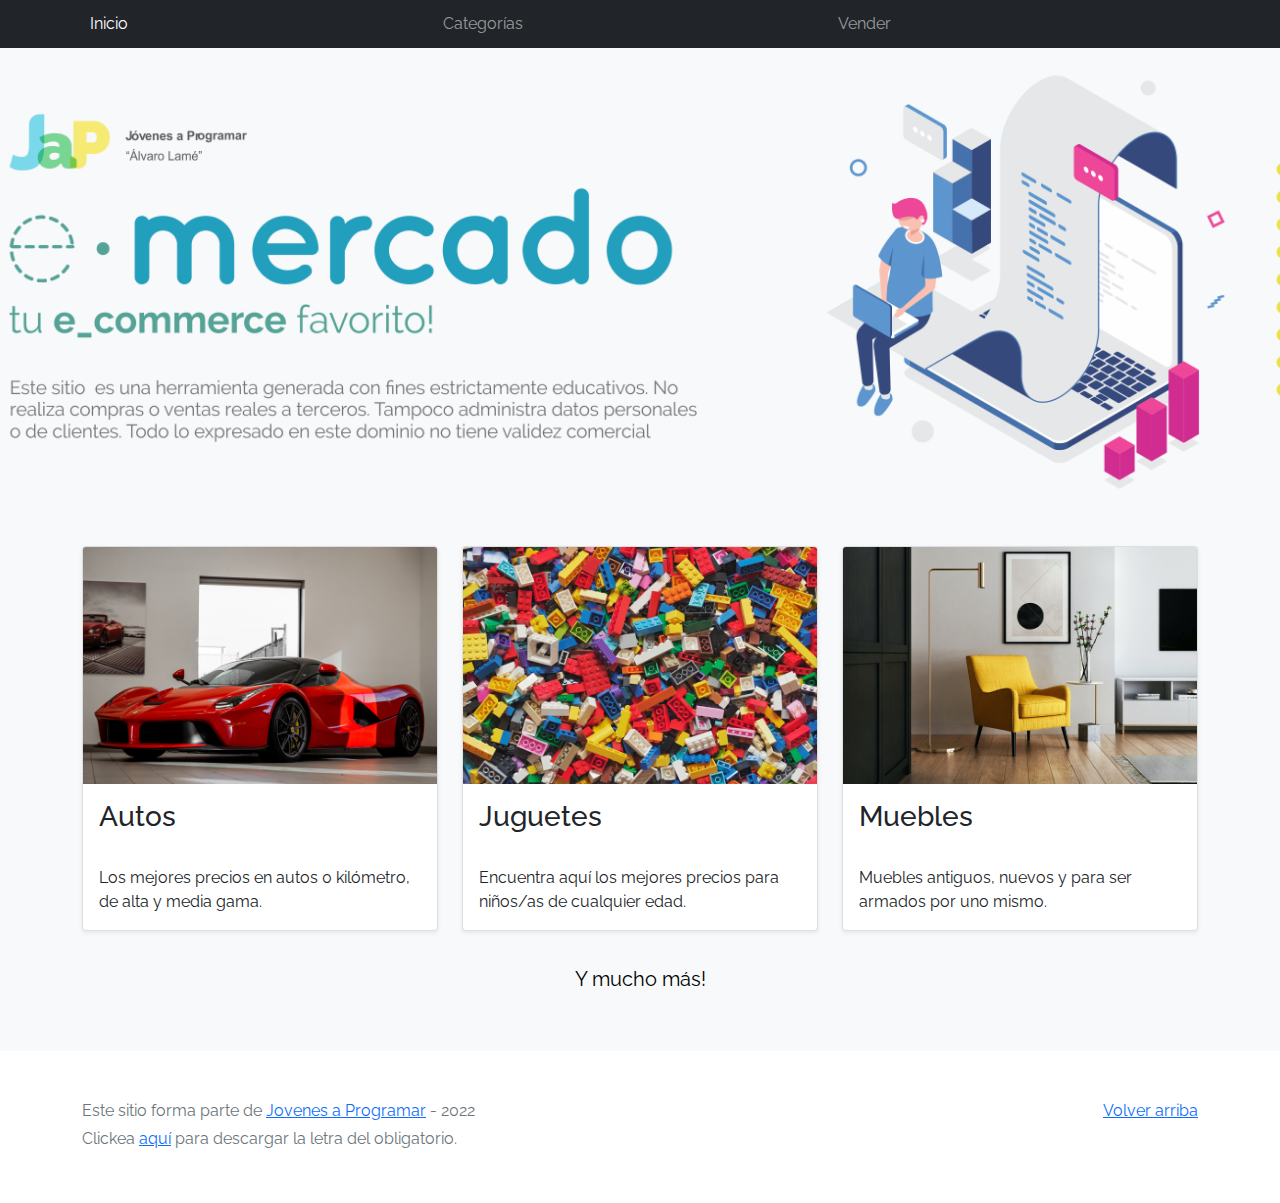
==== index.html @ f9af1d80 "workspace" ====
<!DOCTYPE html>
<html lang="es">

<head>
  <meta http-equiv="Content-Type" content="text/html; charset=UTF-8">
  <meta name="viewport" content="width=device-width, initial-scale=1, shrink-to-fit=no">
  <title>eMercado - Todo lo que busques está aquí</title>

  <link href="https://fonts.googleapis.com/css?family=Raleway:300,300i,400,400i,700,700i,900,900i" rel="stylesheet">
  <link href="css/bootstrap.min.css" rel="stylesheet">
  <link href="css/styles.css" rel="stylesheet">
</head>

<body>
  <nav class="navbar navbar-expand-lg navbar-dark bg-dark p-1">
    <div class="container">
      <button class="navbar-toggler" type="button" data-bs-toggle="collapse" data-bs-target="#navbarNav"
        aria-controls="navbarNav" aria-expanded="false" aria-label="Toggle navigation">
        <span class="navbar-toggler-icon"></span>
      </button>
      <div class="collapse navbar-collapse" id="navbarNav">
        <ul class="navbar-nav w-100 justify-content-between">
          <li class="nav-item">
            <a class="nav-link active" href="index.html">Inicio</a>
          </li>
          <li class="nav-item">
            <a class="nav-link" href="categories.html">Categorías</a>
          </li>
          <li class="nav-item">
            <a class="nav-link" href="sell.html">Vender</a>
          </li>
          <li class="nav-item">
          </li>
        </ul>
      </div>
    </div>
  </nav>
  <main>
    <div class="jumbotron text-center"></div>
    <div class="album py-5 bg-light">
      <div class="container">
        <div class="row">
          <div class="col-md-4">
            <div class="card mb-4 shadow-sm custom-card cursor-active" id="autos">
              <img class="bd-placeholder-img card-img-top" src="img/cars_index.jpg"
                alt="Imgagen representativa de la categoría 'Autos'">
              <h3 class="m-3">Autos</h3>
              <div class="card-body">
                <p class="card-text">Los mejores precios en autos 0 kilómetro, de alta y media gama.</p>
              </div>
            </div>
          </div>
          <div class="col-md-4">
            <div class="card mb-4 shadow-sm custom-card cursor-active" id="juguetes">
              <img class="bd-placeholder-img card-img-top" src="img/toys_index.jpg"
                alt="Imgagen representativa de la categoría 'Juguetes'">
              <h3 class="m-3">Juguetes</h3>
              <div class="card-body">
                <p class="card-text">Encuentra aquí los mejores precios para niños/as de cualquier edad.</p>
              </div>
            </div>
          </div>
          <div class="col-md-4">
            <div class="card mb-4 shadow-sm custom-card cursor-active" id="muebles">
              <img class="bd-placeholder-img card-img-top" src="img/furniture_index.jpg"
                alt="Imgagen representativa de la categoría 'Muebles'">
              <h3 class="m-3">Muebles</h3>
              <div class="card-body">
                <p class="card-text">Muebles antiguos, nuevos y para ser armados por uno mismo.</p>
              </div>
            </div>
          </div>
        </div>
        <div class="row">
          <a class="btn btn-light btn-lg btn-block" href="categories.html">Y mucho más!</a>
        </div>
      </div>
    </div>
  </main>
  <footer class="text-muted">
    <div class="container">
      <p class="float-end">
        <a href="#">Volver arriba</a>
      </p>
      <p>Este sitio forma parte de <a href="https://jovenesaprogramar.edu.uy/" target="_blank">Jovenes a Programar</a> -
        2022</p>
      <p>Clickea <a target="_blank" href="Letra.pdf">aquí</a> para descargar la letra del obligatorio.</p>
    </div>
  </footer>
  <script src="js/bootstrap.bundle.min.js"></script>
  <script src="js/index.js"></script>
  <script src="js/init.js"></script>
</body>

</html>
---- css/styles.css ----
.jumbotron,
.card-body,
.container,
.site-header {
  font-family: 'Raleway', serif !important;
}

.jumbotron .display-4 {
  font-weight: bold;
}

nav a {
  text-decoration: none;
}

.bd-placeholder-img {
  font-size: 1.125rem;
  text-anchor: middle;
  -webkit-user-select: none;
  -moz-user-select: none;
  -ms-user-select: none;
  user-select: none;
}

@media (min-width: 768px) {
  .bd-placeholder-img-lg {
    font-size: 3.5rem;
  }
}

.jumbotron {
  height: 50vh;
  padding: 5em inherit;
  margin-bottom: 0;
  background-color: #53C0FB;
  background: url('../img/cover_back.png');
  background-size: cover;
  background-position: center;
  background-repeat: no-repeat;
  color: black;
  font-weight: bold;
}

@media (min-width: 768px) {
  .jumbotron {
    padding-top: 6rem;
    padding-bottom: 6rem;
  }
}

.jumbotron p:last-child {
  margin-bottom: 0;
}

.jumbotron-heading {
  font-weight: 300;
}

.jumbotron .container {
  max-width: 40rem;
  background-color: rgba(255, 255, 255, 0.5);
  border-radius: 10px;
  text-shadow: 1px 1px 2px grey;
}

.jumbotron .lead {
  font-size: 38px;
}

footer {
  padding-top: 3rem;
  padding-bottom: 3rem;
}

footer p {
  margin-bottom: .25rem;
}

.site-header a {
  color: white;
  transition: ease-in-out color .15s;
}

.site-header .dropdown-menu a {
  color: black;
}

.dropzone {
  border: 2px dashed #0087F7;
  border-radius: 5px;
  background: white;
}

.img-fit {
  max-height: 100%;
}

.alert {
  position: fixed;
  top: 80px;
  width: 50%;
  left: 50%;
  transform: translate(-50%, 0);
}

.lds-ring {
  display: inline-block;
  position: relative;
  width: 64px;
  height: 64px;
  top: 50%;
  left: 50%;
}

.cursor-active {
  cursor: pointer;
}

.left {
  float: left;
  padding: 4px;
  background-color: rgba(255, 255, 255, 0.5);
}

.lds-ring div {
  box-sizing: border-box;
  display: block;
  position: absolute;
  width: 51px;
  height: 51px;
  margin: 6px;
  border: 6px solid #fff;
  border-radius: 50%;
  animation: lds-ring 1.2s cubic-bezier(0.5, 0, 0.5, 1) infinite;
  border-color: #fff transparent transparent transparent;
}

.lds-ring div:nth-child(1) {
  animation-delay: -0.45s;
}

.lds-ring div:nth-child(2) {
  animation-delay: -0.3s;
}

.lds-ring div:nth-child(3) {
  animation-delay: -0.15s;
}

@keyframes lds-ring {
  0% {
    transform: rotate(0deg);
  }

  100% {
    transform: rotate(360deg);
  }
}

.signin {
  width: 100%;
  max-width: 330px;
  padding: 15px;
  margin: auto;
}

#spinner-wrapper {
  position: fixed;
  background-color: rgba(0, 0, 0, 0.5);
  width: 100%;
  height: 100%;
  top: 0;
  left: 0;
  z-index: 1021;
  display: none;
}

main {
  min-height: calc(100vh - 210px);
}

a.custom-card,
a.custom-card:hover {
  color: inherit;
  text-decoration: inherit;
}

.checked {
  color: orange;
}
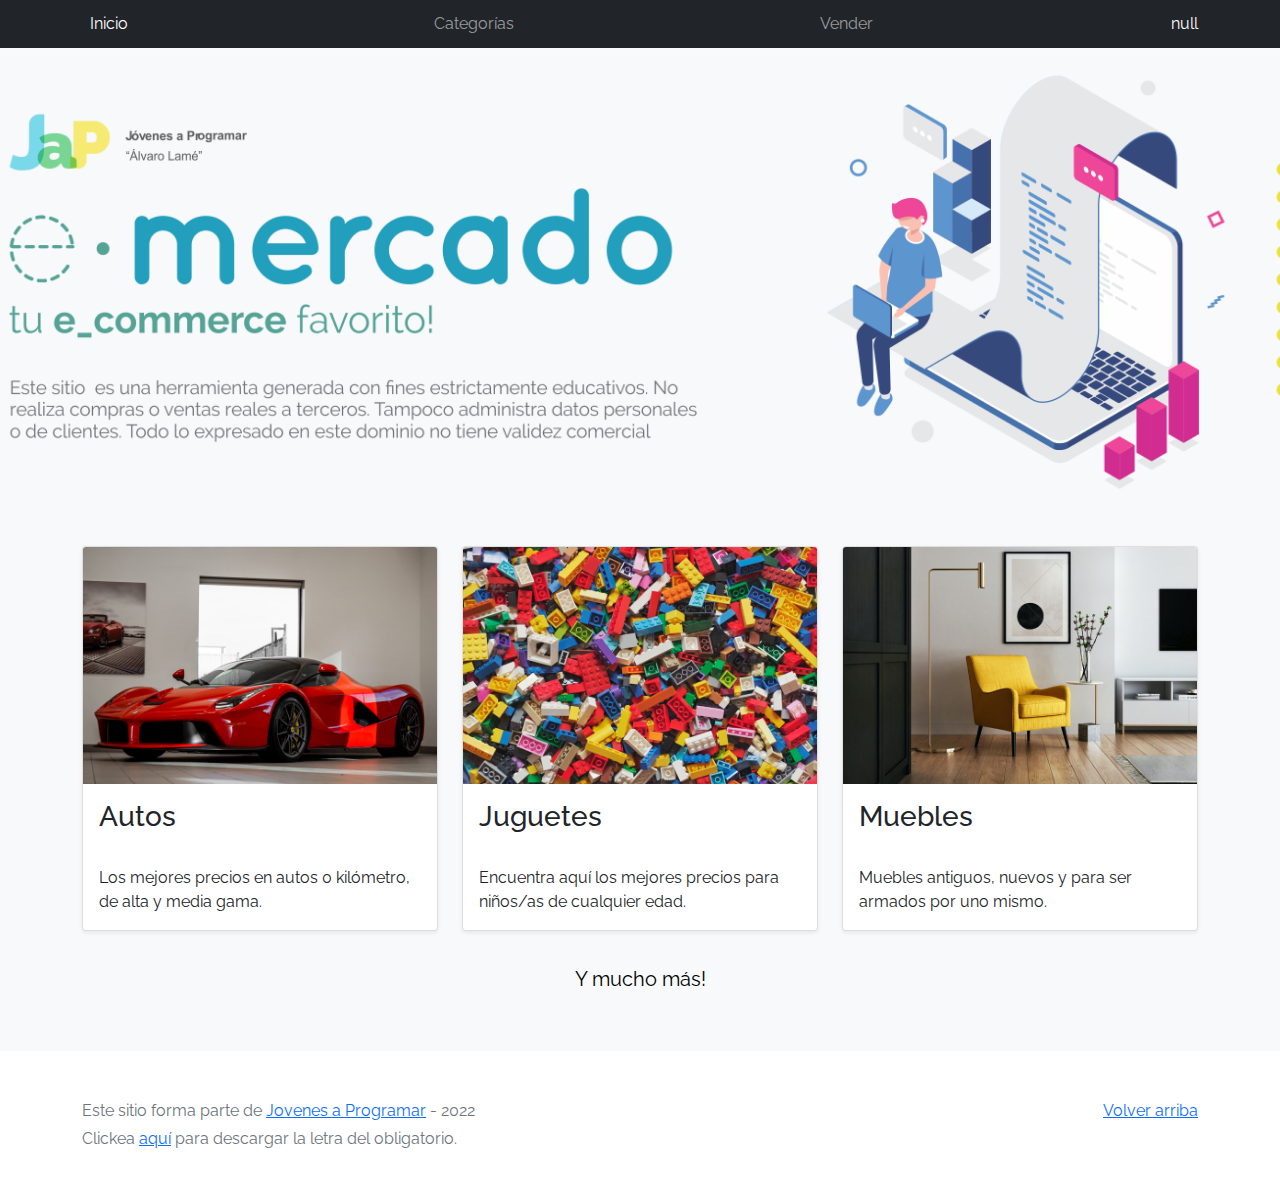
==== commit b1b4f469: "entrega 2.1" ====
--- a/index.html
+++ b/index.html
@@ -32,6 +32,7 @@
           <li class="nav-item">
           </li>
         </ul>
+        <div id="userData"></div>
       </div>
     </div>
   </nav>
--- a/css/styles.css
+++ b/css/styles.css
@@ -187,4 +187,91 @@
 
 .checked {
   color: orange;
+}
+
+form#loginForm {
+  display: flex;
+  flex-direction: column;
+  justify-content: center;
+ 
+}
+#log{
+  display: flex;
+  font-weight: 900;
+  justify-content: center;
+}
+#User{
+  size: 20px;
+  color:#1b1b1b;
+  margin: 0 auto;
+}
+#password{
+  color: #1b1b1b;
+  margin: 0 auto;
+}
+#Send{
+  background-color: rgb(34, 91, 248);
+  color: #fff;
+  width: min-content;
+  margin: 0 auto;
+  
+}
+#logimg{
+  display: flex;
+  justify-content: center;
+  height: 200px;
+  margin: 0 auto;
+
+}
+
+
+#prodCar{
+ display: block;
+ padding: 25px;
+}
+
+#CarImg{
+  display: block;
+  float: left;
+  padding: .25rem;
+  background-color: #fff;
+  border: 1px solid #dee2e6;
+  border-radius: .25rem;
+  max-width: 100%;
+  height: 100px;
+}
+#CarName{
+  display: inline-block;
+  position: relative;
+  padding: 1%;
+  font-weight: 200;
+}
+#CarDesc{
+  display: block;
+  position: relative;
+  font-size: small;
+}
+#CarCost{
+  display: block;
+  position: relative;
+  font-size: small;
+  font-weight: bold;
+}
+#CarSC{
+  display: block;
+  position: relative;
+  float: right;
+  
+
+}
+#userData{
+  display: flex;
+  float: left;
+  position: relative;
+  color: #fff;
+}
+#search{
+  display: flex;
+  position: relative;
+  float: left;
 }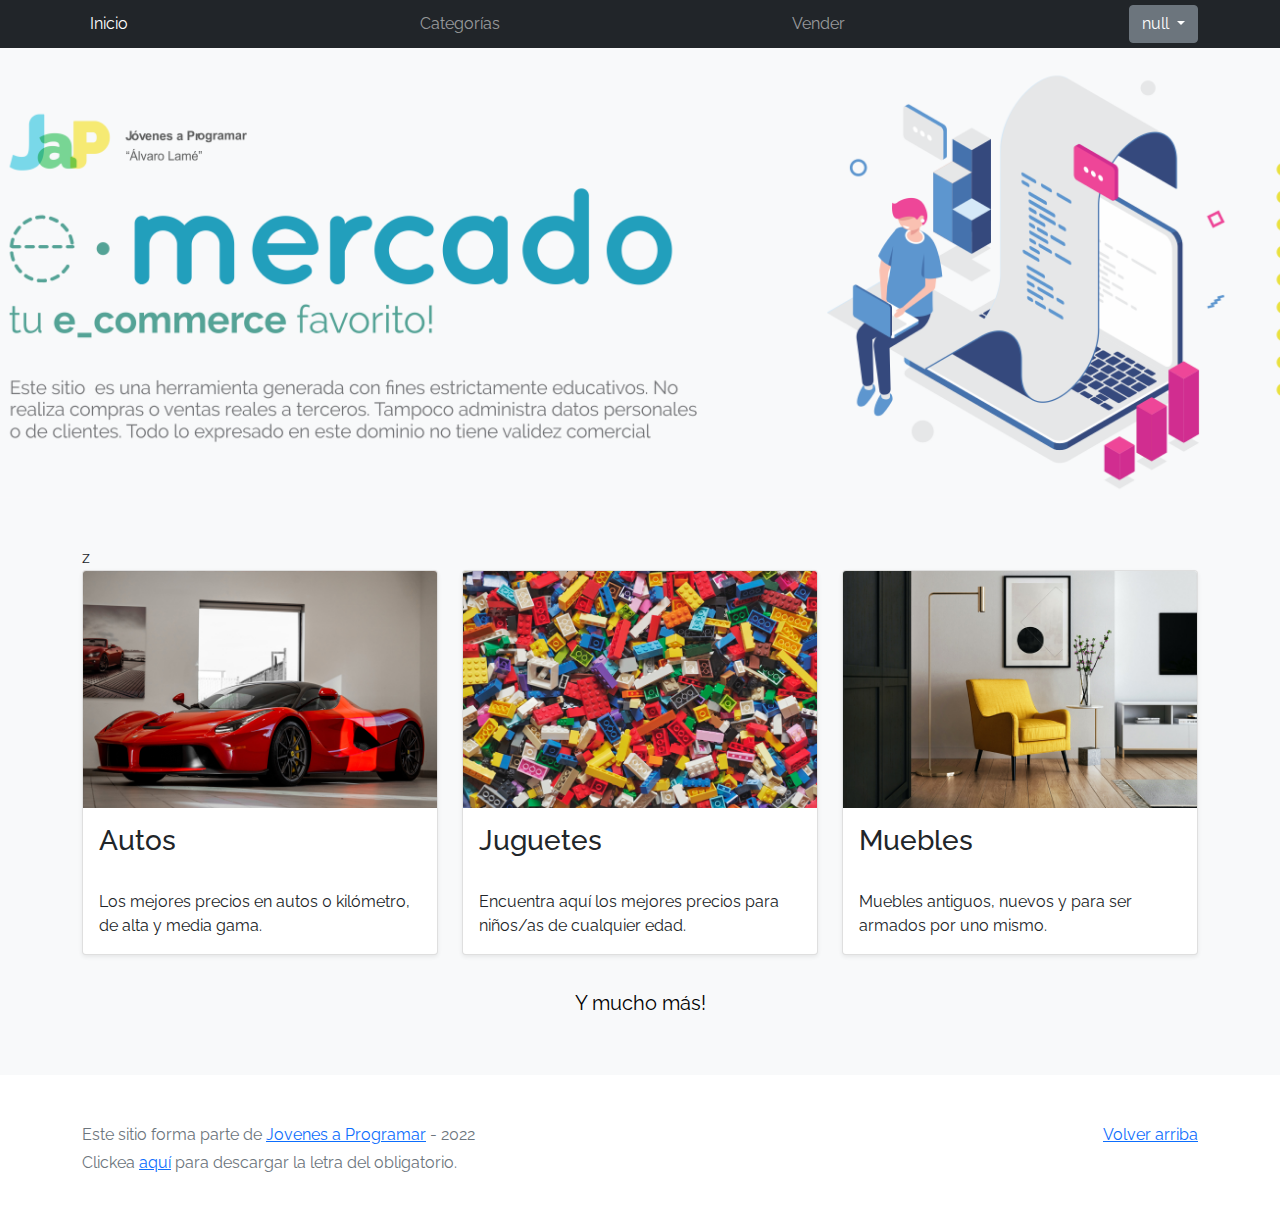
==== commit 70857415: "emtrega4.1" ====
--- a/index.html
+++ b/index.html
@@ -39,7 +39,7 @@
   <main>
     <div class="jumbotron text-center"></div>
     <div class="album py-5 bg-light">
-      <div class="container">
+      <div class="container">z
         <div class="row">
           <div class="col-md-4">
             <div class="card mb-4 shadow-sm custom-card cursor-active" id="autos">
--- a/css/styles.css
+++ b/css/styles.css
@@ -230,7 +230,7 @@
  padding: 25px;
 }
 
-#CarImg{
+#Img{
   display: block;
   float: left;
   padding: .25rem;
@@ -240,24 +240,24 @@
   max-width: 100%;
   height: 100px;
 }
-#CarName{
+#Name{
   display: inline-block;
   position: relative;
   padding: 1%;
   font-weight: 200;
 }
-#CarDesc{
+#Desc{
   display: block;
   position: relative;
   font-size: small;
 }
-#CarCost{
+#Cost{
   display: block;
   position: relative;
   font-size: small;
   font-weight: bold;
 }
-#CarSC{
+#SC{
   display: block;
   position: relative;
   float: right;
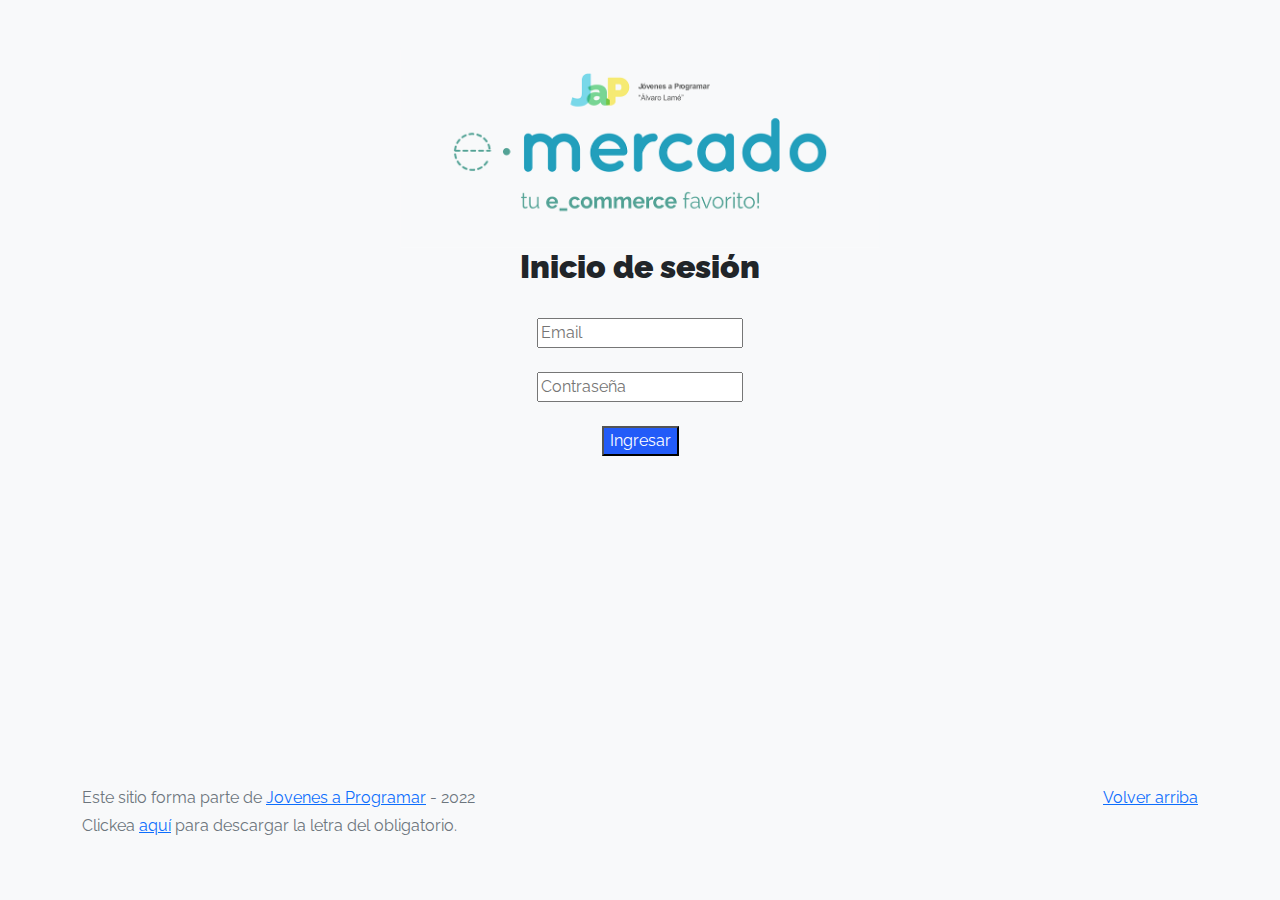
==== commit 3ed7f7b2: "Entrega7" ====
--- a/index.html
+++ b/index.html
@@ -5,75 +5,34 @@
   <meta http-equiv="Content-Type" content="text/html; charset=UTF-8">
   <meta name="viewport" content="width=device-width, initial-scale=1, shrink-to-fit=no">
   <title>eMercado - Todo lo que busques está aquí</title>
-
+  
   <link href="https://fonts.googleapis.com/css?family=Raleway:300,300i,400,400i,700,700i,900,900i" rel="stylesheet">
   <link href="css/bootstrap.min.css" rel="stylesheet">
   <link href="css/styles.css" rel="stylesheet">
+  <style>
+    body {
+      background-color: rgb(248, 249, 250);
+    }
+  </style>
 </head>
 
 <body>
-  <nav class="navbar navbar-expand-lg navbar-dark bg-dark p-1">
+  <main class="mt-5">
     <div class="container">
-      <button class="navbar-toggler" type="button" data-bs-toggle="collapse" data-bs-target="#navbarNav"
-        aria-controls="navbarNav" aria-expanded="false" aria-label="Toggle navigation">
-        <span class="navbar-toggler-icon"></span>
-      </button>
-      <div class="collapse navbar-collapse" id="navbarNav">
-        <ul class="navbar-nav w-100 justify-content-between">
-          <li class="nav-item">
-            <a class="nav-link active" href="index.html">Inicio</a>
-          </li>
-          <li class="nav-item">
-            <a class="nav-link" href="categories.html">Categorías</a>
-          </li>
-          <li class="nav-item">
-            <a class="nav-link" href="sell.html">Vender</a>
-          </li>
-          <li class="nav-item">
-          </li>
-        </ul>
-        <div id="userData"></div>
-      </div>
-    </div>
-  </nav>
-  <main>
-    <div class="jumbotron text-center"></div>
-    <div class="album py-5 bg-light">
-      <div class="container">z
-        <div class="row">
-          <div class="col-md-4">
-            <div class="card mb-4 shadow-sm custom-card cursor-active" id="autos">
-              <img class="bd-placeholder-img card-img-top" src="img/cars_index.jpg"
-                alt="Imgagen representativa de la categoría 'Autos'">
-              <h3 class="m-3">Autos</h3>
-              <div class="card-body">
-                <p class="card-text">Los mejores precios en autos 0 kilómetro, de alta y media gama.</p>
-              </div>
-            </div>
-          </div>
-          <div class="col-md-4">
-            <div class="card mb-4 shadow-sm custom-card cursor-active" id="juguetes">
-              <img class="bd-placeholder-img card-img-top" src="img/toys_index.jpg"
-                alt="Imgagen representativa de la categoría 'Juguetes'">
-              <h3 class="m-3">Juguetes</h3>
-              <div class="card-body">
-                <p class="card-text">Encuentra aquí los mejores precios para niños/as de cualquier edad.</p>
-              </div>
-            </div>
-          </div>
-          <div class="col-md-4">
-            <div class="card mb-4 shadow-sm custom-card cursor-active" id="muebles">
-              <img class="bd-placeholder-img card-img-top" src="img/furniture_index.jpg"
-                alt="Imgagen representativa de la categoría 'Muebles'">
-              <h3 class="m-3">Muebles</h3>
-              <div class="card-body">
-                <p class="card-text">Muebles antiguos, nuevos y para ser armados por uno mismo.</p>
-              </div>
-            </div>
-          </div>
-        </div>
-        <div class="row">
-          <a class="btn btn-light btn-lg btn-block" href="categories.html">Y mucho más!</a>
+        <div>
+          <img id="logimg" src="img/login.png">
+          <h2 id="log">
+            Inicio de sesión
+          </h2>
+          <form action="" id="loginForm">
+            <br>
+            <input type="email" name="email" id="User" placeholder="Email">
+            <br>
+            <input type="password" name="password" id="password" placeholder="Contraseña">
+            <br>
+            <input type="submit" id="Send" value="Ingresar" >
+
+          </form>
         </div>
       </div>
     </div>
@@ -88,9 +47,7 @@
       <p>Clickea <a target="_blank" href="Letra.pdf">aquí</a> para descargar la letra del obligatorio.</p>
     </div>
   </footer>
-  <script src="js/bootstrap.bundle.min.js"></script>
-  <script src="js/index.js"></script>
-  <script src="js/init.js"></script>
+  <script src="js/login.js"></script>
 </body>
 
 </html>--- a/css/styles.css
+++ b/css/styles.css
@@ -274,4 +274,7 @@
   display: flex;
   position: relative;
   float: left;
-}+}
+#inputCountCart{
+  width: 50px;
+}
